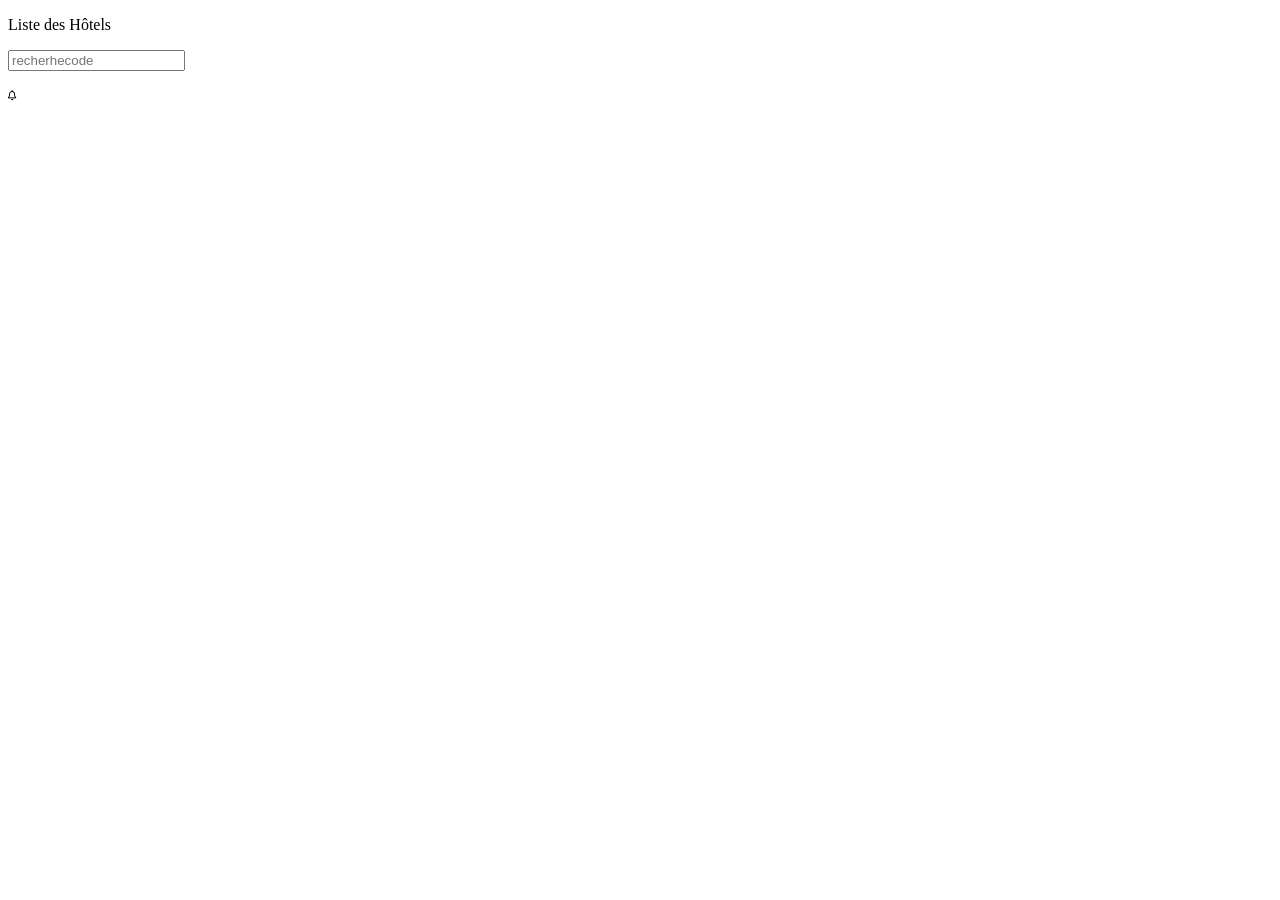
==== index.html @ b4be7747 "Ajout des fichier du projet" ====
<!DOCTYPE html>
<html lang="en">
<head>
    <meta charset="UTF-8">
    <meta name="viewport" content="width=device-width, initial-scale=1.0">
    <title>Red Product</title>
    <link rel="stylesheet" href="https://cdnjs.cloudflare.com/ajax/libs/font-awesome/6.5.1/css/all.min.css">
</head>
<body>

    <!-- EN-TETE -->
     <header>
        <div>
            <p>Liste des Hôtels</p>
            <p> <input type="text" placeholder="recherhecode"></p>
            <p><i class="fa-regular fa-bell fa-2xs" style="color: rgb(0, 0, 0);"></i></p>
            <p></p>
            <p></p>
        </div>
     </header>
    <script src="script.js"></script>
</body>
</html>
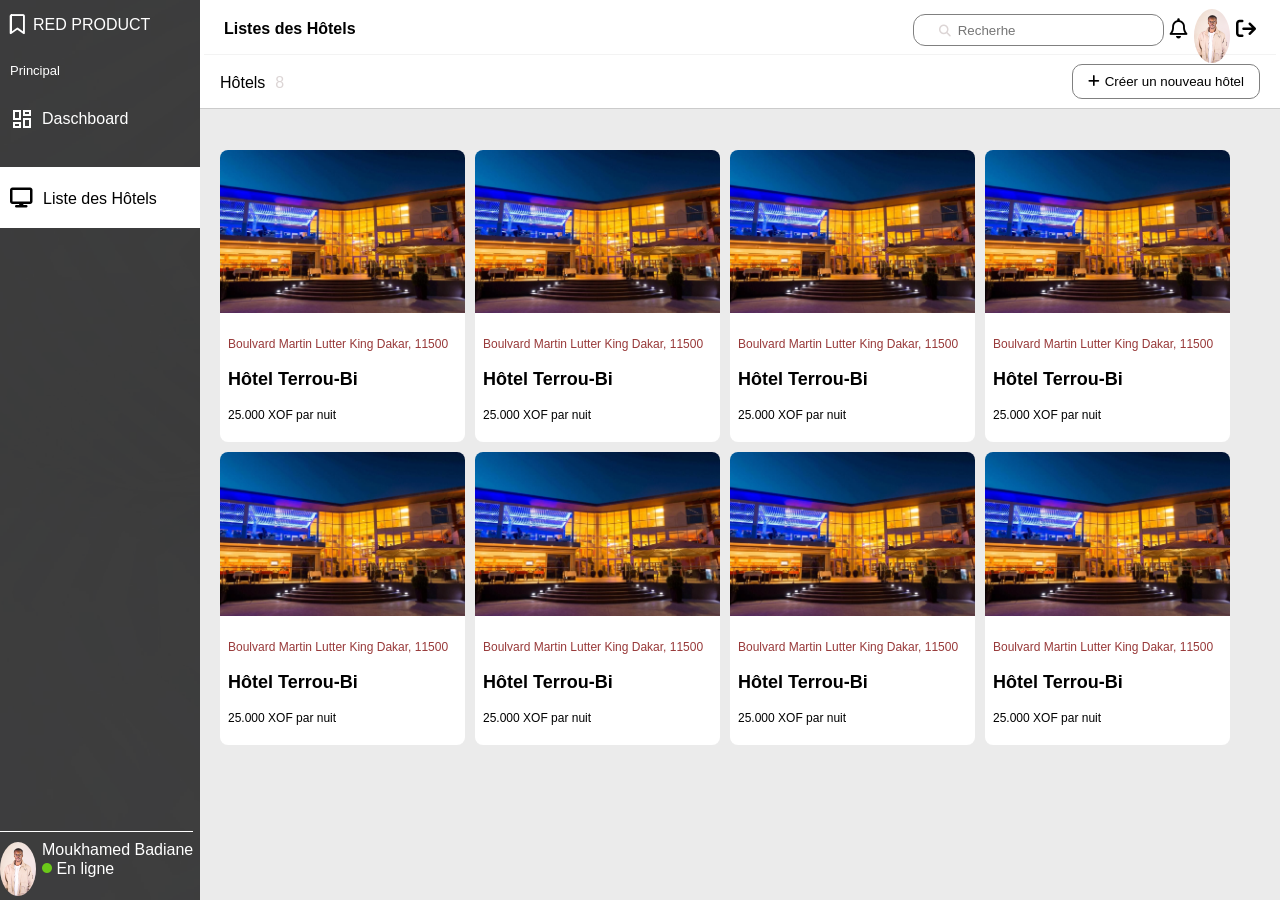
==== commit 7741285c: "Modification" ====
--- a/index.html
+++ b/index.html
@@ -1,23 +1,185 @@
 <!DOCTYPE html>
 <html lang="en">
+
 <head>
     <meta charset="UTF-8">
     <meta name="viewport" content="width=device-width, initial-scale=1.0">
     <title>Red Product</title>
     <link rel="stylesheet" href="https://cdnjs.cloudflare.com/ajax/libs/font-awesome/6.5.1/css/all.min.css">
+    <link rel="stylesheet"
+        href="https://fonts.googleapis.com/css2?family=Material+Symbols+Outlined:opsz,wght,FILL,GRAD@20..48,100..700,0..1,-50..200&icon_names=dashboard" />
+    <link rel="stylesheet" href="style.css">
 </head>
+
 <body>
 
-    <!-- EN-TETE -->
-     <header>
-        <div>
-            <p>Liste des Hôtels</p>
-            <p> <input type="text" placeholder="recherhecode"></p>
-            <p><i class="fa-regular fa-bell fa-2xs" style="color: rgb(0, 0, 0);"></i></p>
-            <p></p>
-            <p></p>
+    <div class="side-main">
+        <aside class="bg" id="sidebar">
+            <div class="bg-color">
+
+                <div class="side">
+                    <p><i class="fa-regular fa-bookmark fa-lg" style="color: rgb(255, 255, 255);"></i></p>
+                    <p class="p-side">RED PRODUCT</p>
+                </div>
+
+                <nav>
+                    <p class="p-side1">Principal</p>
+                    <div>
+                        <div class="icon1">
+                            <p><span id="span" class="material-symbols-outlined">dashboard</span></p>
+                            <p class="nav1" id="nav1" id="colorblack2"> <a class="a4"
+                                    href="daschboard.html">Daschboard</a></p>
+                        </div>
+                        <div class="icon2" id="colorblack2">
+                            <p class="nav2"><a class="a2" href="index.html"> <i id="icon2"
+                                        class="fa-solid fa-display fa-lg" style="color: rgb(1, 1, 1);"></i>Liste
+                                    des Hôtels</a></p>
+                        </div>
+                    </div>
+                </nav>
+
+                <div class="bas">
+                    <div id="image" class="img1"><img class="image1"
+                            src="images/d0ad5715ff957c6bfb22eb955f71f63b6a0704d4.png" alt=""></div>
+
+                    <div class="lineheight">
+                        <p>Moukhamed Badiane</p>
+                        <p><i class="fa-solid fa-circle fa-2xs" style="color: rgb(107, 201, 25);"></i> En ligne</p>
+                    </div>
+                </div>
+            </div>
+        </aside>
+
+
+        <div class="main">
+            <div id="main">
+                <header>
+
+                    <div class="entête">
+                            <div class="entête-gauche" id="sidebar-toggle">
+                                <button class="toggle-button" type="button">
+                                    <i class="fa-solid fa-bars-staggered fa-2xl" style="color: rgb(0, 0, 0);"></i>
+                                </button>
+
+                                <p><b>Listes des Hôtels</b></p>
+                            </div>
+                        <div class="entête1">
+                            <div class="iconinput">
+                                <i class="fa-solid fa-magnifying-glass fa-xs" style="color: rgb(220, 213, 213);"></i>
+                                <input class="input" type="text" placeholder=" Recherhe">
+                            </div>
+                            <p><i class="fa-regular fa-bell fa-lg" style="color: rgb(0, 0, 0);"></i></p>
+                            <div class="img1"><img class="image1"
+                                    src="images/d0ad5715ff957c6bfb22eb955f71f63b6a0704d4.png" alt="">
+                            </div>
+                            <p><i class="fa-solid fa-arrow-right-from-bracket fa-lg" style="color: rgb(0, 0, 0);"></i>
+                            </p>
+                        </div>
+                    </div>
+
+                    <div class="entête2">
+                        <div class="sous-entête1">
+                            <p>Hôtels</p>
+                            <p class="p-entête">8</p>
+                        </div>
+
+                        <div>
+                            <button class="sous-entête2"><i id="icon" class="fa-solid fa-plus fa-md"
+                                    style="color: rgb(0, 0, 0);"></i>Créer un nouveau hôtel</button>
+                        </div>
+                    </div>
+                </header>
+                <!-- EN-TETE -->
+                <main class="contenu">
+                    <div class="container">
+                        <div class="container2">
+                            <div class="items">
+                                <div class="image2"><img class="images2"
+                                        src="images/2ace93ddd9dc9cfc7b2bd9d9a279634ee238b1c0.jpg" alt=""></div>
+                                <div class="basimage">
+                                    <p id="basimage2">Boulvard Martin Lutter King Dakar, 11500</p>
+                                    <p id="basimage1"><b>Hôtel Terrou-Bi</b></p>
+                                    <p id="basimage">25.000 XOF par nuit</p>
+                                </div>
+                            </div>
+
+                            <div class="items">
+                                <div class="image2"><img class="images2"
+                                        src="images/2ace93ddd9dc9cfc7b2bd9d9a279634ee238b1c0.jpg" alt=""></div>
+                                <div class="basimage">
+                                    <p id="basimage2">Boulvard Martin Lutter King Dakar, 11500</p>
+                                    <p id="basimage1"><b>Hôtel Terrou-Bi</b></p>
+                                    <p id="basimage">25.000 XOF par nuit</p>
+                                </div>
+                            </div>
+
+                            <div class="items">
+                                <div class="image2"><img class="images2"
+                                        src="images/2ace93ddd9dc9cfc7b2bd9d9a279634ee238b1c0.jpg" alt=""></div>
+                                <div class="basimage">
+                                    <p id="basimage2">Boulvard Martin Lutter King Dakar, 11500</p>
+                                    <p id="basimage1"><b>Hôtel Terrou-Bi</b></p>
+                                    <p id="basimage">25.000 XOF par nuit</p>
+                                </div>
+                            </div>
+
+                            <div class="items">
+                                <div class="image2"><img class="images2"
+                                        src="images/2ace93ddd9dc9cfc7b2bd9d9a279634ee238b1c0.jpg" alt=""></div>
+                                <div class="basimage">
+                                    <p id="basimage2">Boulvard Martin Lutter King Dakar, 11500</p>
+                                    <p id="basimage1"><b>Hôtel Terrou-Bi</b></p>
+                                    <p id="basimage">25.000 XOF par nuit</p>
+                                </div>
+                            </div>
+
+                            <div class="items">
+                                <div class="image2"><img class="images2"
+                                        src="images/2ace93ddd9dc9cfc7b2bd9d9a279634ee238b1c0.jpg" alt=""></div>
+                                <div class="basimage">
+                                    <p id="basimage2">Boulvard Martin Lutter King Dakar, 11500</p>
+                                    <p id="basimage1"><b>Hôtel Terrou-Bi</b></p>
+                                    <p id="basimage">25.000 XOF par nuit</p>
+                                </div>
+                            </div>
+
+                            <div class="items">
+                                <div class="image2"><img class="images2"
+                                        src="images/2ace93ddd9dc9cfc7b2bd9d9a279634ee238b1c0.jpg" alt=""></div>
+                                <div class="basimage">
+                                    <p id="basimage2">Boulvard Martin Lutter King Dakar, 11500</p>
+                                    <p id="basimage1"><b>Hôtel Terrou-Bi</b></p>
+                                    <p id="basimage">25.000 XOF par nuit</p>
+                                </div>
+                            </div>
+
+                            <div class="items">
+                                <div class="image2"><img class="images2"
+                                        src="images/2ace93ddd9dc9cfc7b2bd9d9a279634ee238b1c0.jpg" alt=""></div>
+                                <div class="basimage">
+                                    <p id="basimage2">Boulvard Martin Lutter King Dakar, 11500</p>
+                                    <p id="basimage1"><b>Hôtel Terrou-Bi</b></p>
+                                    <p id="basimage">25.000 XOF par nuit</p>
+                                </div>
+                            </div>
+
+                            <div class="items">
+                                <div class="image2"><img class="images2"
+                                        src="images/2ace93ddd9dc9cfc7b2bd9d9a279634ee238b1c0.jpg" alt=""></div>
+                                <div class="basimage">
+                                    <p id="basimage2">Boulvard Martin Lutter King Dakar, 11500</p>
+                                    <p id="basimage1"><b>Hôtel Terrou-Bi</b></p>
+                                    <p id="basimage">25.000 XOF par nuit</p>
+                                </div>
+                            </div>
+                        </div>
+                    </div>
+                </main>
+            </div>
         </div>
-     </header>
-    <script src="script.js"></script>
+
+         <div class="overlay"></div>
+        <script src="script.js"></script>
 </body>
+
 </html>
--- a/style.css
+++ b/style.css
@@ -0,0 +1,629 @@
+html {
+    box-sizing: border-box;
+    overflow-x: hidden;
+}
+
+body {
+    margin: 0;
+    padding: 0;
+    font-family: sans-serif;
+}
+
+/* DEBUT EN-TETE */
+.iconinput .fa-solid {
+    position: absolute;
+    margin: 26px;
+}
+
+.input {
+    padding: 5px 40px;
+    margin-top: 10px;
+    height: 20px;
+    border-radius: 12px;
+    border: 1px solid grey;
+    outline: none;
+}
+
+.img1 .image1 {
+    width: 36px;
+    height: 6vh;
+    border-radius: 50%;
+    margin-top: 5px;
+}
+
+.entête {
+    display: flex;
+    justify-content: space-between;
+    padding-left: 20px;
+    padding-right: 20px;
+    margin: 4px;
+    height: 50px;
+    box-shadow: 0 0.1px gray;
+}
+
+
+.entête1 {
+    display: flex;
+    gap: 6px;
+
+}
+
+.entête2 {
+    display: flex;
+    flex-direction: row;
+    justify-content: space-between;
+    padding-left: 20px;
+    padding-right: 20px;
+    box-shadow: 0 0.3px gray;
+}
+
+.sous-entête1 {
+    display: flex;
+    gap: 10px;
+}
+
+.p-entête {
+    color: rgb(220, 213, 213);
+}
+
+.sous-entête2 {
+    padding-left: 15px;
+    padding-right: 15px;
+    height: 35px;
+    border: 1px solid gray;
+    margin-top: 6px;
+    border-radius: 10px;
+    background-color: white;
+}
+
+#icon {
+    padding-right: 5px;
+}
+
+.sous-entête3 {
+    display: flex;
+    flex-direction: column;
+    line-height: 0.5px;
+}
+
+header {
+    position: fixed;
+    top: 0;
+    right: 0;
+    width: calc(100% - 200px);
+    background-color: white;
+    z-index: 100;
+    transition: width 0.3s ease;
+}
+
+/* FIN EN-TETE */
+
+/* SIDE-BAR */
+
+.side-main {
+    display: flex;
+}
+
+#sidebar {
+    width: 200px;
+    min-width: 200px;
+    flex-shrink: 0;
+    position: fixed;
+    top: 0;
+    left: 0;
+    height: 100vh;
+    z-index: 200;
+    transition: width 0.3s ease;
+    overflow: hidden;
+}
+
+.side {
+    display: flex;
+    width: 160px;
+    min-width: 160px;
+    gap: 8px;
+    padding-left: 10px;
+    padding-right: 30px;
+
+}
+
+.bg-color {
+    background-color: rgba(0, 0, 0, 0.75);
+    min-height: 100vh;
+
+}
+
+.bg {
+    background-image: url(images/94c992138e12276ca66f489ef860cd3e376efe77.jpg);
+    background-size: cover;
+    background-repeat: no-repeat;
+    min-height: 100vh;
+    position: fixed;
+}
+
+.p-side {
+    color: white;
+}
+
+.p-side1 {
+    padding-left: 10px;
+    color: white;
+    font-size: small;
+}
+
+.nav1,
+.a1 {
+    text-decoration: none;
+    list-style-type: none;
+    color: rgb(0, 0, 0);
+    padding-left: 5px;
+}
+
+.nav1,
+.a4 {
+    text-decoration: none;
+    list-style-type: none;
+    color: rgb(255, 255, 255);
+    padding-left: 5px;
+}
+
+#colorblack1 {
+    background-color: white;
+    color: rgb(0, 0, 0);
+}
+
+#colorblack2 {
+    color: rgb(0, 0, 0);
+}
+
+.nav2,
+.a2 {
+    text-decoration: none;
+    list-style-type: none;
+    color: rgb(0, 0, 0);
+    padding-left: 5px;
+}
+
+.nav2,
+.a3 {
+    text-decoration: none;
+    list-style-type: none;
+    color: rgb(255, 255, 255);
+    padding-left: 5px;
+}
+
+#icon1 {
+    background-color: white;
+}
+
+.icon1 {
+    display: flex;
+    padding-left: 10px;
+}
+
+.icon2 {
+    background-color: white;
+}
+
+#nav1 {
+    padding: 3px;
+}
+
+#span {
+    color: white;
+}
+
+#icon2 {
+    margin-right: 10px;
+    padding-top: 30px;
+    padding-bottom: 30px;
+}
+
+span {
+    color: rgb(0, 0, 0);
+}
+
+
+.bas {
+    display: flex;
+    color: white;
+    flex-direction: row;
+    position: absolute;
+    bottom: 0%;
+    border-top: 0.1px solid white;
+    gap: 6px
+}
+
+#image {
+    margin-top: 5px;
+}
+
+.lineheight {
+    line-height: 3px;
+}
+
+.toggle-button {
+    background-color: transparent;
+    cursor: pointer;
+    border: 0;
+    padding: 1rem 1.5rem;
+}
+
+.entête-gauche {
+    display: flex;
+    align-items: center;
+    gap: 10px;
+}
+
+.toggle-button {
+    display: none;
+    background-color: transparent;
+    cursor: pointer;
+    border: 0;
+    padding: 8px;
+}
+
+#sidebar {
+    width: 200px;
+    position: fixed;
+    left: 0;
+    top: 0;
+    height: 100vh;
+    transition: transform 0.3s ease;
+}
+
+/* SIDE-BAR */
+
+/* MAIN */
+
+.main {
+    flex: 1;
+    margin-left: 200px;
+    transition: margin-left 0.3s ease;
+}
+
+#main {
+    padding-left: 0;
+}
+
+.container {
+    display: flex;
+    flex-direction: row;
+    flex-wrap: wrap;
+    gap: 15px;
+    padding: 20px;
+    padding-top: 150px;
+    z-index: 1;
+}
+
+.item {
+    border-radius: 7px;
+    width: 319px;
+    padding-left: 10px;
+    background-color: white;
+}
+
+#p6 {
+    background-color: rgb(201, 112, 221);
+    width: fit-content;
+    padding: 13px 13px;
+    border-radius: 50%;
+}
+
+#p7 {
+    background-color: rgb(46, 252, 186);
+    width: fit-content;
+    padding: 13px 16px;
+    border-radius: 50%;
+}
+
+#p8 {
+    background-color: rgba(255, 178, 13, 0.995);
+    width: fit-content;
+    padding: 13px 12px;
+    border-radius: 50%;
+}
+
+#p9 {
+    background-color: rgba(243, 37, 5, 0.977);
+    width: fit-content;
+    padding: 13px 13px;
+    border-radius: 50%;
+}
+
+#p10 {
+    background-color: rgb(223, 38, 223);
+    width: fit-content;
+    padding: 13px 16px;
+    border-radius: 50%;
+}
+
+#p11 {
+    background-color: rgb(20, 60, 216);
+    width: fit-content;
+    padding: 13px 12px;
+    border-radius: 50%;
+}
+
+#item {
+    display: flex;
+    gap: 10px;
+    align-items: center;
+}
+
+.pad {
+    padding-top: 5px;
+}
+
+.contenu {
+    background-color: rgba(177, 177, 177, 0.253);
+    width: 100%;
+    min-height: 100vh;
+}
+
+.item p {
+    line-height: 5px;
+}
+
+.image2 .images2 {
+    width: 245px;
+    height: auto;
+    border-top-left-radius: 8px;
+    border-top-right-radius: 8px;
+
+}
+
+.items {
+    background-color: white;
+    width: fit-content;
+    border-radius: 8px;
+}
+
+.basimage {
+    padding: 8px;
+}
+
+#basimage {
+    font-size: 12px;
+}
+
+#basimage2 {
+    font-size: 12px;
+    color: rgb(152, 57, 57);
+}
+
+#basimage1 {
+    font-size: large;
+}
+
+.container2 {
+    display: flex;
+    flex-direction: row;
+    flex-wrap: wrap;
+    gap: 10px;
+}
+
+/* MAIN */
+
+/* PAGE-CONNECTION */
+.formulaire {
+    background-image: url(images/94c992138e12276ca66f489ef860cd3e376efe77.jpg);
+    background-attachment: fixed;
+    background-repeat: no-repeat;
+    background-size: cover;
+    background-position: center;
+    min-height: 100vh;
+}
+
+.bgoppacité2 {
+    background-color: rgba(0, 0, 0, 0.75);
+    background-attachment: fixed;
+    min-height: 100vh;
+    display: flex;
+    justify-content: center;
+    align-items: center;
+}
+
+.bg1 {
+    background-color: white;
+    width: max-content;
+    padding: 25px;
+    padding-top: 15px;
+    margin: auto;
+}
+
+.centrer {
+    color: white;
+    font-weight: bold;
+}
+
+.icon3 {
+    display: flex;
+    justify-content: center;
+    gap: 15px;
+}
+
+.inputform1 {
+    width: 100%;
+    margin-bottom: 10px;
+    padding-top: 10px;
+    padding-bottom: 15px;
+    border: none;
+    outline: none;
+    border-bottom: 1.5px solid rgba(200, 198, 198, 0.5);
+}
+
+.p1 {
+    font-size: 0.9rem;
+}
+
+.p2 {
+    display: flex;
+    flex-direction: row;
+    gap: 10px;
+    padding-bottom: 12px;
+}
+
+.p3 {
+    width: 17px;
+    cursor: pointer;
+}
+
+.button {
+    width: 100%;
+    color: white;
+    outline: none;
+    border: none;
+    padding: 10px;
+    border-radius: 6px;
+    cursor: pointer;
+    background-color: rgb(77, 77, 77);
+    margin-top: 15px;
+}
+
+.button:hover {
+    background-color: rgb(107, 105, 105);
+}
+
+.p4 {
+    text-align: center;
+    font-size: 0.9rem;
+    color: white;
+}
+
+strong {
+    color: rgb(253, 211, 97);
+}
+
+.p5 {
+    line-height: 23px;
+}
+
+/* PAGE-CONNECTION */
+
+
+
+.overlay {
+    display: none;
+    position: fixed;
+    top: 0;
+    left: 0;
+    width: 100%;
+    height: 100%;
+    background-color: rgba(0, 0, 0, 0.5);
+    z-index: 150;
+}
+
+.overlay.active {
+    display: block;
+}
+
+@media screen and (max-width: 638px) {
+    #sidebar {
+        transform: translateX(-100%);
+    }
+
+    #sidebar.expand {
+        transform: translateX(0);
+    }
+
+    .toggle-button {
+        display: block;
+    }
+
+    header {
+        width: 100%;
+    }
+
+    .main {
+        margin-left: 0;
+    }
+
+    .image2 .images2 {
+        width: 90%;
+    }
+
+    .item {
+        width: 87%;
+    }
+    .container {
+        flex-direction: column;
+        width: 100%;
+        padding-top: 180px;
+        justify-content: center;
+    }
+
+    .container2 {
+        padding-top: 30px;
+        justify-content: center;
+
+    }
+
+    .entête {
+        flex-direction: column;
+    }
+
+    .entête2 {
+        flex-direction: column;
+        margin-top: 40px;
+    }
+
+    .contenu {
+        overflow: hidden;
+        min-height: 100vh;
+    }
+
+    .side-main {
+        overflow-y: hidden;
+    }
+
+
+}
+
+/* @media screen and (min-width: 768px) {
+    .image2 .images2 {
+        width: 390px;
+    }
+} */
+
+@media screen and (min-width: 640px) and (max-width: 1024px) {
+    .image2 .images2 {
+        width: 350px;
+    }
+
+    #sidebar {
+        transform: translateX(-100%);
+    }
+
+    .container {
+        justify-content: center; 
+    }
+
+    .item {
+        width: 360px;
+    }
+
+    #sidebar.expand {
+        transform: translateX(0);
+    }
+
+    .toggle-button {
+        display: block;
+    }
+
+    header {
+        width: 100%;
+    }
+
+    .main {
+        margin-left: 0;
+    }
+
+    .container2 {
+        flex-wrap: wrap;
+        padding-top: 30px;
+        justify-content: center;
+
+    }
+
+}
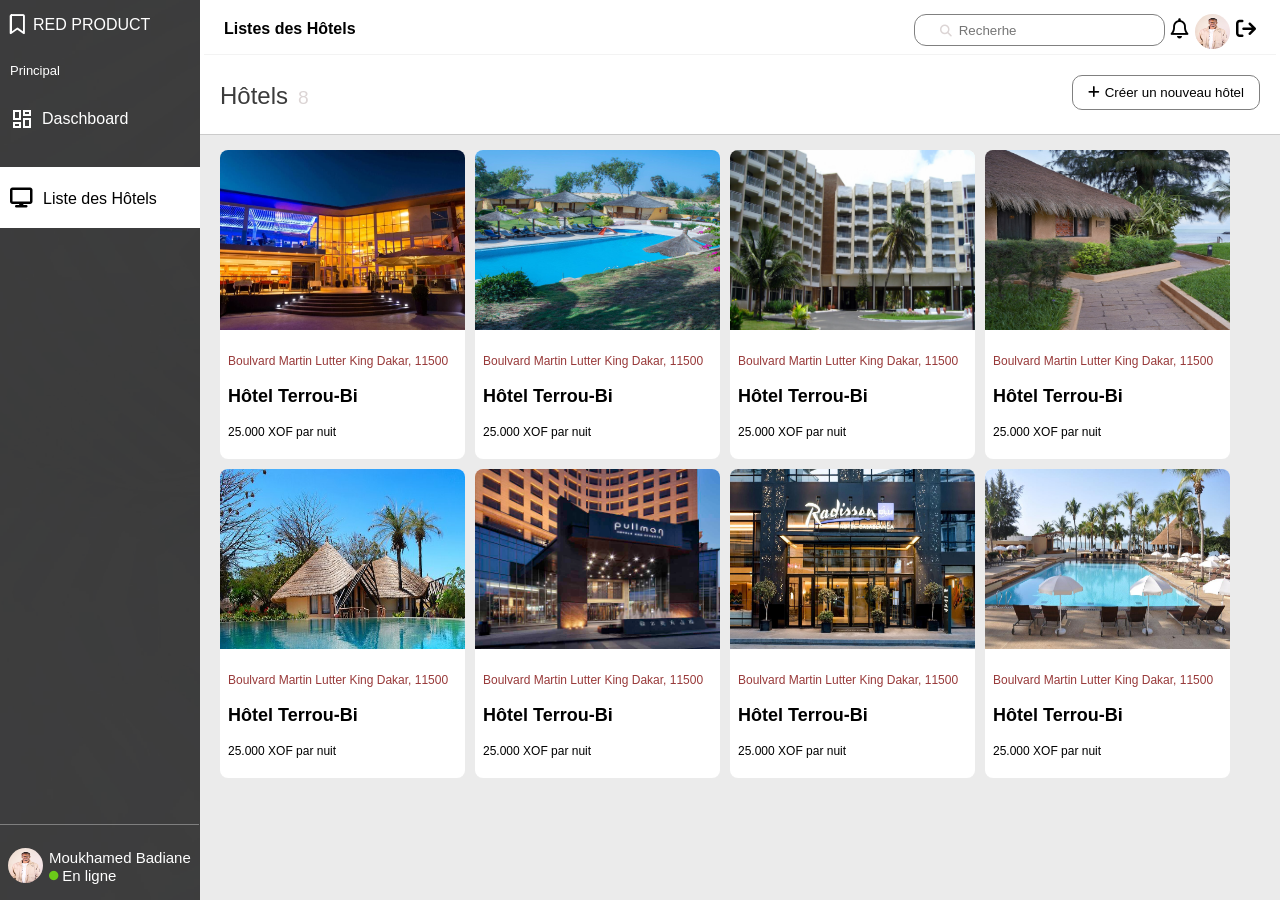
==== commit 11dbc96c: "Réglage avec la responsivité" ====
--- a/index.html
+++ b/index.html
@@ -38,6 +38,7 @@
                     </div>
                 </nav>
 
+                
                 <div class="bas">
                     <div id="image" class="img1"><img class="image1"
                             src="images/d0ad5715ff957c6bfb22eb955f71f63b6a0704d4.png" alt=""></div>
@@ -56,13 +57,13 @@
                 <header>
 
                     <div class="entête">
-                            <div class="entête-gauche" id="sidebar-toggle">
-                                <button class="toggle-button" type="button">
-                                    <i class="fa-solid fa-bars-staggered fa-2xl" style="color: rgb(0, 0, 0);"></i>
-                                </button>
-
-                                <p><b>Listes des Hôtels</b></p>
-                            </div>
+                        <div class="entête-gauche" id="sidebar-toggle">
+                            <button class="toggle-button" type="button">
+                                <i class="fa-solid fa-bars-staggered fa-2xl" style="color: rgb(0, 0, 0);"></i>
+                            </button>
+
+                            <p><b>Listes des Hôtels</b></p>
+                        </div>
                         <div class="entête1">
                             <div class="iconinput">
                                 <i class="fa-solid fa-magnifying-glass fa-xs" style="color: rgb(220, 213, 213);"></i>
@@ -72,18 +73,18 @@
                             <div class="img1"><img class="image1"
                                     src="images/d0ad5715ff957c6bfb22eb955f71f63b6a0704d4.png" alt="">
                             </div>
-                            <p><i class="fa-solid fa-arrow-right-from-bracket fa-lg" style="color: rgb(0, 0, 0);"></i>
+                            <p><a href="connexion.html"><i class="fa-solid fa-arrow-right-from-bracket fa-lg" style="color: rgb(0, 0, 0);"></i></a>
                             </p>
                         </div>
                     </div>
 
                     <div class="entête2">
                         <div class="sous-entête1">
-                            <p>Hôtels</p>
+                            <p class="size1">Hôtels</p>
                             <p class="p-entête">8</p>
                         </div>
 
-                        <div>
+                        <div class="btnajouter">
                             <button class="sous-entête2"><i id="icon" class="fa-solid fa-plus fa-md"
                                     style="color: rgb(0, 0, 0);"></i>Créer un nouveau hôtel</button>
                         </div>
@@ -105,81 +106,151 @@
 
                             <div class="items">
                                 <div class="image2"><img class="images2"
-                                        src="images/2ace93ddd9dc9cfc7b2bd9d9a279634ee238b1c0.jpg" alt=""></div>
-                                <div class="basimage">
-                                    <p id="basimage2">Boulvard Martin Lutter King Dakar, 11500</p>
-                                    <p id="basimage1"><b>Hôtel Terrou-Bi</b></p>
-                                    <p id="basimage">25.000 XOF par nuit</p>
-                                </div>
-                            </div>
-
-                            <div class="items">
-                                <div class="image2"><img class="images2"
-                                        src="images/2ace93ddd9dc9cfc7b2bd9d9a279634ee238b1c0.jpg" alt=""></div>
-                                <div class="basimage">
-                                    <p id="basimage2">Boulvard Martin Lutter King Dakar, 11500</p>
-                                    <p id="basimage1"><b>Hôtel Terrou-Bi</b></p>
-                                    <p id="basimage">25.000 XOF par nuit</p>
-                                </div>
-                            </div>
-
-                            <div class="items">
-                                <div class="image2"><img class="images2"
-                                        src="images/2ace93ddd9dc9cfc7b2bd9d9a279634ee238b1c0.jpg" alt=""></div>
-                                <div class="basimage">
-                                    <p id="basimage2">Boulvard Martin Lutter King Dakar, 11500</p>
-                                    <p id="basimage1"><b>Hôtel Terrou-Bi</b></p>
-                                    <p id="basimage">25.000 XOF par nuit</p>
-                                </div>
-                            </div>
-
-                            <div class="items">
-                                <div class="image2"><img class="images2"
-                                        src="images/2ace93ddd9dc9cfc7b2bd9d9a279634ee238b1c0.jpg" alt=""></div>
-                                <div class="basimage">
-                                    <p id="basimage2">Boulvard Martin Lutter King Dakar, 11500</p>
-                                    <p id="basimage1"><b>Hôtel Terrou-Bi</b></p>
-                                    <p id="basimage">25.000 XOF par nuit</p>
-                                </div>
-                            </div>
-
-                            <div class="items">
-                                <div class="image2"><img class="images2"
-                                        src="images/2ace93ddd9dc9cfc7b2bd9d9a279634ee238b1c0.jpg" alt=""></div>
-                                <div class="basimage">
-                                    <p id="basimage2">Boulvard Martin Lutter King Dakar, 11500</p>
-                                    <p id="basimage1"><b>Hôtel Terrou-Bi</b></p>
-                                    <p id="basimage">25.000 XOF par nuit</p>
-                                </div>
-                            </div>
-
-                            <div class="items">
-                                <div class="image2"><img class="images2"
-                                        src="images/2ace93ddd9dc9cfc7b2bd9d9a279634ee238b1c0.jpg" alt=""></div>
-                                <div class="basimage">
-                                    <p id="basimage2">Boulvard Martin Lutter King Dakar, 11500</p>
-                                    <p id="basimage1"><b>Hôtel Terrou-Bi</b></p>
-                                    <p id="basimage">25.000 XOF par nuit</p>
-                                </div>
-                            </div>
-
-                            <div class="items">
-                                <div class="image2"><img class="images2"
-                                        src="images/2ace93ddd9dc9cfc7b2bd9d9a279634ee238b1c0.jpg" alt=""></div>
-                                <div class="basimage">
-                                    <p id="basimage2">Boulvard Martin Lutter King Dakar, 11500</p>
-                                    <p id="basimage1"><b>Hôtel Terrou-Bi</b></p>
-                                    <p id="basimage">25.000 XOF par nuit</p>
-                                </div>
-                            </div>
-                        </div>
-                    </div>
+                                        src="images/7aa3fa98a5c573e7a6a70708802dac0779ef4cc6.jpg" alt=""></div>
+                                <div class="basimage">
+                                    <p id="basimage2">Boulvard Martin Lutter King Dakar, 11500</p>
+                                    <p id="basimage1"><b>Hôtel Terrou-Bi</b></p>
+                                    <p id="basimage">25.000 XOF par nuit</p>
+                                </div>
+                            </div>
+
+                            <div class="items">
+                                <div class="image2"><img class="images2"
+                                        src="images/7b8b867ff42dd9b09b585c713f1faaf1e9d5efa9.png" alt=""></div>
+                                <div class="basimage">
+                                    <p id="basimage2">Boulvard Martin Lutter King Dakar, 11500</p>
+                                    <p id="basimage1"><b>Hôtel Terrou-Bi</b></p>
+                                    <p id="basimage">25.000 XOF par nuit</p>
+                                </div>
+                            </div>
+
+                            <div class="items">
+                                <div class="image2"><img class="images2"
+                                        src="images/e2f0475cb31fc8aaa791f94943e72ebe5afef4fc.jpg" alt=""></div>
+                                <div class="basimage">
+                                    <p id="basimage2">Boulvard Martin Lutter King Dakar, 11500</p>
+                                    <p id="basimage1"><b>Hôtel Terrou-Bi</b></p>
+                                    <p id="basimage">25.000 XOF par nuit</p>
+                                </div>
+                            </div>
+
+                            <div class="items">
+                                <div class="image2"><img class="images2"
+                                        src="images/c2da843a742c66e1b32bac5a3423f97769ec294e (1).jpg" alt=""></div>
+                                <div class="basimage">
+                                    <p id="basimage2">Boulvard Martin Lutter King Dakar, 11500</p>
+                                    <p id="basimage1"><b>Hôtel Terrou-Bi</b></p>
+                                    <p id="basimage">25.000 XOF par nuit</p>
+                                </div>
+                            </div>
+
+                            <div class="items">
+                                <div class="image2"><img class="images2"
+                                        src="images/c7ada3dc7f94b97e81de5166530f7716e3ac4fda.jpg" alt=""></div>
+                                <div class="basimage">
+                                    <p id="basimage2">Boulvard Martin Lutter King Dakar, 11500</p>
+                                    <p id="basimage1"><b>Hôtel Terrou-Bi</b></p>
+                                    <p id="basimage">25.000 XOF par nuit</p>
+                                </div>
+                            </div>
+
+                            <div class="items">
+                                <div class="image2"><img class="images2"
+                                        src="images/f9c71de4bc8679a33e4414f8a5da273c04b95cbb.jpg" alt=""></div>
+                                <div class="basimage">
+                                    <p id="basimage2">Boulvard Martin Lutter King Dakar, 11500</p>
+                                    <p id="basimage1"><b>Hôtel Terrou-Bi</b></p>
+                                    <p id="basimage">25.000 XOF par nuit</p>
+                                </div>
+                            </div>
+
+                            <div class="items">
+                                <div class="image2"><img class="images2"
+                                        src="images/e480cb32120fa58c6a70bd87d0dc0eabfcb5fd43.jpg" alt=""></div>
+                                <div class="basimage">
+                                    <p id="basimage2">Boulvard Martin Lutter King Dakar, 11500</p>
+                                    <p id="basimage1"><b>Hôtel Terrou-Bi</b></p>
+                                    <p id="basimage">25.000 XOF par nuit</p>
+                                </div>
+                            </div>
+                        </div>
+                    </div>
+
+
+
                 </main>
             </div>
         </div>
 
-         <div class="overlay"></div>
-        <script src="script.js"></script>
+        <!-- Modal -->
+
+        <div class="transparant">
+            <div class="modal">
+                <div>
+                    <p class="haut"><i id="fermermodal" class="fa-solid fa-arrow-left" style="color: rgb(0, 0, 0);"></i>Créer un nouveau
+                        hôtel</p>
+                </div>
+
+                <form id="border" action="">
+                    <div class="display">
+                        <div>
+                            <div class="div1">
+                                <div class="div1"><label for="name">Nom de l'hôtel</label></div>
+                                <input type="text" id="name" placeholder="CAP Mariane">
+                            </div>
+
+                            <div class="div1">
+                                <div class="div1"><label for="Email">E-mail</label></div>
+                                <input type="text" id="Email" placeholder="information@gmail.com">
+                            </div> 
+
+                            <div class="div1">
+                                <div class="div1"><label for="prix">Prix par nuit</label></div>
+                                <input type="number" id="prix" placeholder="25.000 XOF">
+                            </div>
+                        </div>
+
+                        <div>
+                            <div class="div1">
+                                <div class="div1"><label for="adresse">Adresse</label></div>
+                                <input type="text" id="name" placeholder="Les îles du saloum, Mar Lodj">
+                            </div>
+
+                            <div class="div1">
+                                <div class="div1"><label for="muméro">Numéro de téléphone</label></div>
+                                <input type="text" id="muméro" placeholder="+221 77 777 77 77">
+                            </div>
+
+                            <div class="div1">
+                                <div class="div1"><label class="lab" for="devise">Devise</label></div>
+                                <select class="select">
+                                    <option>F XOF</option>
+                                    <option>Euro</option>
+                                    <option>Dollar</option>
+                                </select>
+                            </div>
+                        </div>
+                    </div>
+
+                    <p>Ajouter une photo</p>
+                    <label class="label">
+                        <input type="file" id="image" hidden>
+                        <div class="imgholder">
+                            <i class="fa-solid fa-image fa-lg" style="color: rgb(167, 165, 165);"></i>
+                            <p>Ajouter une photo</p>
+                        </div>
+                    </label>
+
+                    
+                </form>
+                <button class="btnform">Enregistrer</button>
+            </div>
+
+        </div>
+    </div>
+
+    <div class="overlay"></div>
+    <script src="script.js"></script>
 </body>
 
 </html>
--- a/style.css
+++ b/style.css
@@ -25,10 +25,10 @@
 }
 
 .img1 .image1 {
-    width: 36px;
-    height: 6vh;
+    width: 35px;
+    height: 35px;
     border-radius: 50%;
-    margin-top: 5px;
+    margin-top: 10px;
 }
 
 .entête {
@@ -63,6 +63,8 @@
 }
 
 .p-entête {
+    padding-top: 10px;
+    font-size: 1.2rem;
     color: rgb(220, 213, 213);
 }
 
@@ -71,9 +73,10 @@
     padding-right: 15px;
     height: 35px;
     border: 1px solid gray;
-    margin-top: 6px;
+    margin-top: 17px;
     border-radius: 10px;
     background-color: white;
+    cursor: pointer;
 }
 
 #icon {
@@ -84,6 +87,17 @@
     display: flex;
     flex-direction: column;
     line-height: 0.5px;
+}
+
+.size1 {
+    font-weight: 0.5px;
+    font-size: 1.5rem;
+    color: rgba(0, 0, 0, 0.769);
+}
+
+.size2 {
+    color: rgb(137, 137, 137);
+    font-size: 1rem;
 }
 
 header {
@@ -226,11 +240,13 @@
 
 .bas {
     display: flex;
+    font-size: 15px;
     color: white;
     flex-direction: row;
+    padding: 8px;
     position: absolute;
     bottom: 0%;
-    border-top: 0.1px solid white;
+    border-top: 0.1px solid rgba(173, 172, 172, 0.594);
     gap: 6px
 }
 
@@ -239,6 +255,7 @@
 }
 
 .lineheight {
+    padding-top: 8px;
     line-height: 3px;
 }
 
@@ -352,7 +369,19 @@
 }
 
 .pad {
-    padding-top: 5px;
+    padding-top: 10px;
+    padding-bottom: 10px;
+}
+
+.pad p b {
+    font-weight: 100;
+    font-size: 1.6rem;
+    color: rgba(0, 0, 0, 0.737);
+}
+
+.pad p {
+    color: rgb(137, 137, 137);
+    font-size: 0.9rem;
 }
 
 .contenu {
@@ -367,7 +396,7 @@
 
 .image2 .images2 {
     width: 245px;
-    height: auto;
+    height: 180px;
     border-top-left-radius: 8px;
     border-top-right-radius: 8px;
 
@@ -401,6 +430,7 @@
     flex-direction: row;
     flex-wrap: wrap;
     gap: 10px;
+
 }
 
 /* MAIN */
@@ -481,6 +511,11 @@
     margin-top: 15px;
 }
 
+.button a {
+    text-decoration: none;
+    color: white;
+}
+
 .button:hover {
     background-color: rgb(107, 105, 105);
 }
@@ -518,6 +553,114 @@
     display: block;
 }
 
+/* MODAL */
+
+.transparant {
+    position: fixed;
+    top: 0;
+    left: 0;
+    width: 100%;
+    height: 100%;
+    background: rgba(0, 0, 0, 0.6);
+    display: flex;
+    justify-content: center;
+    align-items: center;
+    z-index: 3000;
+    opacity: 0;
+    visibility: hidden;
+}
+
+.modal {
+    color: rgb(0, 0, 0);
+    background-color: rgb(254, 254, 254);
+    padding-top: 20px;
+    padding-left: 25px;
+    padding-right: 25px;
+    padding-bottom: 25px;
+    margin-top: 10px;
+    border-radius: 10px;
+    opacity: 0;
+    visibility: hidden;
+}
+
+.haut {
+    display: flex;
+    gap: 10px;
+}
+
+#border {
+    border-top: 1.2px dotted rgb(146, 146, 146);
+    padding-top: 20px;
+}
+
+.display {
+    display: flex;
+    flex-direction: row;
+    gap: 15px;
+}
+
+.div1 {
+    padding-bottom: 10px;
+}
+
+.div1 input {
+    width: 200px;
+    outline: none;
+}
+
+.div1 select {
+    width: 210px;
+    padding: 2.5px;
+    outline: none;
+}
+
+.label {
+    display: block;
+    width: 430px;
+    height: 150px;
+    border: 1px solid #ccc;
+    border-radius: 8px;
+    cursor: pointer;
+}
+
+.label .imgholder {
+    display: flex;
+    flex-direction: column;
+    justify-content: center;
+    align-items: center;
+    height: 100%;
+    color: #aaa;
+}
+
+.label i {
+    font-size: 30px;
+    margin-bottom: 10px;
+}
+
+.select {
+    color: #969595;
+}
+
+.btnform {
+    padding: 10px 15px;
+    background-color: rgb(126, 122, 122);
+    border: none;
+    cursor: pointer;
+    border-radius: 5px;
+    margin-top: 10px;
+    color: white;
+}
+
+.active {
+    transform: scale(1);
+    opacity: 1;
+    visibility: visible;
+}
+
+#fermermodal {
+    cursor: pointer;
+}
+
 @media screen and (max-width: 638px) {
     #sidebar {
         transform: translateX(-100%);
@@ -527,6 +670,10 @@
         transform: translateX(0);
     }
 
+    .sous-entête3 {
+        padding-top: 20px;
+    }
+
     .toggle-button {
         display: block;
     }
@@ -540,23 +687,38 @@
     }
 
     .image2 .images2 {
-        width: 90%;
+        width: 100%;
+    }
+
+    .entête1 {
+        padding-bottom: 20px;
+    }
+
+    .img1 .image1 {
+        width: 35px;
+        height: 35px;
+        border-radius: 50%;
+        margin-top: 10px;
     }
 
     .item {
         width: 87%;
     }
+
+    .items {
+        width: 88%;
+    }
+
     .container {
         flex-direction: column;
         width: 100%;
-        padding-top: 180px;
+        padding-top: 220px;
         justify-content: center;
     }
 
     .container2 {
-        padding-top: 30px;
-        justify-content: center;
-
+        padding-top: 10px;
+        margin-left: 5px;
     }
 
     .entête {
@@ -564,8 +726,9 @@
     }
 
     .entête2 {
-        flex-direction: column;
+        padding-top: 10px;
         margin-top: 40px;
+        padding-bottom: 10px;
     }
 
     .contenu {
@@ -578,6 +741,56 @@
     }
 
 
+    .transparant {
+        align-items: flex-end;
+        /* modal collée en bas sur mobile */
+        padding: 0;
+    }
+
+    .div1 {
+        width: 100%;
+        /* ← ajouter ceci */
+        padding-bottom: 10px;
+    }
+
+    .modal {
+        width: 90%;
+        max-height: 90vh;
+        overflow-y: auto;
+        border-radius: 16px 16px 0 0;
+        /* arrondi seulement en haut */
+        padding: 20px 15px;
+        margin-top: 0;
+        /* margin-bottom: 50px; */
+        box-sizing: border-box;
+    }
+
+    .haut {
+        flex-direction: column;
+        gap: 8px;
+    }
+
+    .display {
+        flex-direction: column;
+        gap: 10px;
+    }
+
+    .div1 input {
+        width: 100%;
+        box-sizing: border-box;
+    }
+
+    .div1 select {
+        width: 100%;
+        box-sizing: border-box;
+    }
+
+
+    .label {
+        width: 100%;
+        height: 90px;
+        box-sizing: border-box;
+    }
 }
 
 /* @media screen and (min-width: 768px) {
@@ -588,7 +801,7 @@
 
 @media screen and (min-width: 640px) and (max-width: 1024px) {
     .image2 .images2 {
-        width: 350px;
+        width: 100%;
     }
 
     #sidebar {
@@ -596,11 +809,16 @@
     }
 
     .container {
-        justify-content: center; 
+        justify-content: center;
+
     }
 
     .item {
-        width: 360px;
+        width: 340px;
+    }
+
+    .items {
+        width: 48%;
     }
 
     #sidebar.expand {
@@ -626,4 +844,6 @@
 
     }
 
+
+
 }
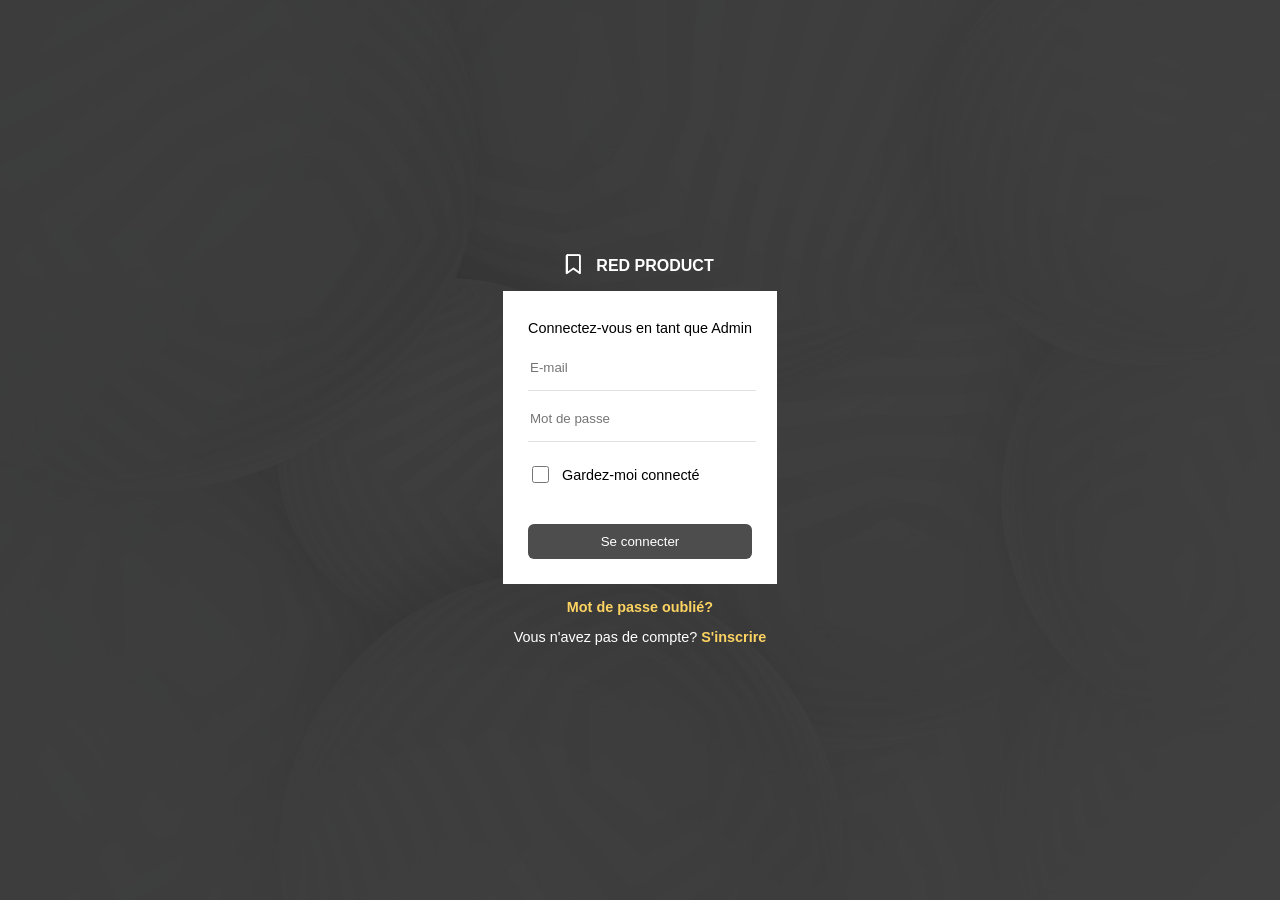
==== commit ebe7d765: "J'ai fait des changement par rapport au nom des fichiers" ====
--- a/index.html
+++ b/index.html
@@ -12,245 +12,33 @@
 </head>
 
 <body>
+    <div class="formulaire">
+        <div class="bgoppacité2">
+            <form action="">
+                <div class="icon3">
+                    <p><i class="fa-regular fa-bookmark fa-lg" style="color: rgb(255, 255, 255);"></i></p>
+                    <p class="centrer">RED PRODUCT</p>
+                </div>
+                <div class="bg1">
+                    <p class="p1">Connectez-vous en tant que Admin</p>
+                    <div><input class="inputform1" type="text" placeholder="E-mail"></div>
+                    <div><input class="inputform1" type="text" placeholder="Mot de passe"></div>
+                    <div class="p2"> 
+                        <input  class="p3" type="checkbox">
+                        <p class="p1">Gardez-moi connecté</p>
+                    </div>
 
-    <div class="side-main">
-        <aside class="bg" id="sidebar">
-            <div class="bg-color">
-
-                <div class="side">
-                    <p><i class="fa-regular fa-bookmark fa-lg" style="color: rgb(255, 255, 255);"></i></p>
-                    <p class="p-side">RED PRODUCT</p>
+                    <button class="button">
+                        <a href="daschboard.html">Se connecter</a>
+                    </button>
                 </div>
 
-                <nav>
-                    <p class="p-side1">Principal</p>
-                    <div>
-                        <div class="icon1">
-                            <p><span id="span" class="material-symbols-outlined">dashboard</span></p>
-                            <p class="nav1" id="nav1" id="colorblack2"> <a class="a4"
-                                    href="daschboard.html">Daschboard</a></p>
-                        </div>
-                        <div class="icon2" id="colorblack2">
-                            <p class="nav2"><a class="a2" href="index.html"> <i id="icon2"
-                                        class="fa-solid fa-display fa-lg" style="color: rgb(1, 1, 1);"></i>Liste
-                                    des Hôtels</a></p>
-                        </div>
-                    </div>
-                </nav>
-
-                
-                <div class="bas">
-                    <div id="image" class="img1"><img class="image1"
-                            src="images/d0ad5715ff957c6bfb22eb955f71f63b6a0704d4.png" alt=""></div>
-
-                    <div class="lineheight">
-                        <p>Moukhamed Badiane</p>
-                        <p><i class="fa-solid fa-circle fa-2xs" style="color: rgb(107, 201, 25);"></i> En ligne</p>
-                    </div>
-                </div>
-            </div>
-        </aside>
-
-
-        <div class="main">
-            <div id="main">
-                <header>
-
-                    <div class="entête">
-                        <div class="entête-gauche" id="sidebar-toggle">
-                            <button class="toggle-button" type="button">
-                                <i class="fa-solid fa-bars-staggered fa-2xl" style="color: rgb(0, 0, 0);"></i>
-                            </button>
-
-                            <p><b>Listes des Hôtels</b></p>
-                        </div>
-                        <div class="entête1">
-                            <div class="iconinput">
-                                <i class="fa-solid fa-magnifying-glass fa-xs" style="color: rgb(220, 213, 213);"></i>
-                                <input class="input" type="text" placeholder=" Recherhe">
-                            </div>
-                            <p><i class="fa-regular fa-bell fa-lg" style="color: rgb(0, 0, 0);"></i></p>
-                            <div class="img1"><img class="image1"
-                                    src="images/d0ad5715ff957c6bfb22eb955f71f63b6a0704d4.png" alt="">
-                            </div>
-                            <p><a href="connexion.html"><i class="fa-solid fa-arrow-right-from-bracket fa-lg" style="color: rgb(0, 0, 0);"></i></a>
-                            </p>
-                        </div>
-                    </div>
-
-                    <div class="entête2">
-                        <div class="sous-entête1">
-                            <p class="size1">Hôtels</p>
-                            <p class="p-entête">8</p>
-                        </div>
-
-                        <div class="btnajouter">
-                            <button class="sous-entête2"><i id="icon" class="fa-solid fa-plus fa-md"
-                                    style="color: rgb(0, 0, 0);"></i>Créer un nouveau hôtel</button>
-                        </div>
-                    </div>
-                </header>
-                <!-- EN-TETE -->
-                <main class="contenu">
-                    <div class="container">
-                        <div class="container2">
-                            <div class="items">
-                                <div class="image2"><img class="images2"
-                                        src="images/2ace93ddd9dc9cfc7b2bd9d9a279634ee238b1c0.jpg" alt=""></div>
-                                <div class="basimage">
-                                    <p id="basimage2">Boulvard Martin Lutter King Dakar, 11500</p>
-                                    <p id="basimage1"><b>Hôtel Terrou-Bi</b></p>
-                                    <p id="basimage">25.000 XOF par nuit</p>
-                                </div>
-                            </div>
-
-                            <div class="items">
-                                <div class="image2"><img class="images2"
-                                        src="images/7aa3fa98a5c573e7a6a70708802dac0779ef4cc6.jpg" alt=""></div>
-                                <div class="basimage">
-                                    <p id="basimage2">Boulvard Martin Lutter King Dakar, 11500</p>
-                                    <p id="basimage1"><b>Hôtel Terrou-Bi</b></p>
-                                    <p id="basimage">25.000 XOF par nuit</p>
-                                </div>
-                            </div>
-
-                            <div class="items">
-                                <div class="image2"><img class="images2"
-                                        src="images/7b8b867ff42dd9b09b585c713f1faaf1e9d5efa9.png" alt=""></div>
-                                <div class="basimage">
-                                    <p id="basimage2">Boulvard Martin Lutter King Dakar, 11500</p>
-                                    <p id="basimage1"><b>Hôtel Terrou-Bi</b></p>
-                                    <p id="basimage">25.000 XOF par nuit</p>
-                                </div>
-                            </div>
-
-                            <div class="items">
-                                <div class="image2"><img class="images2"
-                                        src="images/e2f0475cb31fc8aaa791f94943e72ebe5afef4fc.jpg" alt=""></div>
-                                <div class="basimage">
-                                    <p id="basimage2">Boulvard Martin Lutter King Dakar, 11500</p>
-                                    <p id="basimage1"><b>Hôtel Terrou-Bi</b></p>
-                                    <p id="basimage">25.000 XOF par nuit</p>
-                                </div>
-                            </div>
-
-                            <div class="items">
-                                <div class="image2"><img class="images2"
-                                        src="images/c2da843a742c66e1b32bac5a3423f97769ec294e (1).jpg" alt=""></div>
-                                <div class="basimage">
-                                    <p id="basimage2">Boulvard Martin Lutter King Dakar, 11500</p>
-                                    <p id="basimage1"><b>Hôtel Terrou-Bi</b></p>
-                                    <p id="basimage">25.000 XOF par nuit</p>
-                                </div>
-                            </div>
-
-                            <div class="items">
-                                <div class="image2"><img class="images2"
-                                        src="images/c7ada3dc7f94b97e81de5166530f7716e3ac4fda.jpg" alt=""></div>
-                                <div class="basimage">
-                                    <p id="basimage2">Boulvard Martin Lutter King Dakar, 11500</p>
-                                    <p id="basimage1"><b>Hôtel Terrou-Bi</b></p>
-                                    <p id="basimage">25.000 XOF par nuit</p>
-                                </div>
-                            </div>
-
-                            <div class="items">
-                                <div class="image2"><img class="images2"
-                                        src="images/f9c71de4bc8679a33e4414f8a5da273c04b95cbb.jpg" alt=""></div>
-                                <div class="basimage">
-                                    <p id="basimage2">Boulvard Martin Lutter King Dakar, 11500</p>
-                                    <p id="basimage1"><b>Hôtel Terrou-Bi</b></p>
-                                    <p id="basimage">25.000 XOF par nuit</p>
-                                </div>
-                            </div>
-
-                            <div class="items">
-                                <div class="image2"><img class="images2"
-                                        src="images/e480cb32120fa58c6a70bd87d0dc0eabfcb5fd43.jpg" alt=""></div>
-                                <div class="basimage">
-                                    <p id="basimage2">Boulvard Martin Lutter King Dakar, 11500</p>
-                                    <p id="basimage1"><b>Hôtel Terrou-Bi</b></p>
-                                    <p id="basimage">25.000 XOF par nuit</p>
-                                </div>
-                            </div>
-                        </div>
-                    </div>
-
-
-
-                </main>
-            </div>
-        </div>
-
-        <!-- Modal -->
-
-        <div class="transparant">
-            <div class="modal">
-                <div>
-                    <p class="haut"><i id="fermermodal" class="fa-solid fa-arrow-left" style="color: rgb(0, 0, 0);"></i>Créer un nouveau
-                        hôtel</p>
-                </div>
-
-                <form id="border" action="">
-                    <div class="display">
-                        <div>
-                            <div class="div1">
-                                <div class="div1"><label for="name">Nom de l'hôtel</label></div>
-                                <input type="text" id="name" placeholder="CAP Mariane">
-                            </div>
-
-                            <div class="div1">
-                                <div class="div1"><label for="Email">E-mail</label></div>
-                                <input type="text" id="Email" placeholder="information@gmail.com">
-                            </div> 
-
-                            <div class="div1">
-                                <div class="div1"><label for="prix">Prix par nuit</label></div>
-                                <input type="number" id="prix" placeholder="25.000 XOF">
-                            </div>
-                        </div>
-
-                        <div>
-                            <div class="div1">
-                                <div class="div1"><label for="adresse">Adresse</label></div>
-                                <input type="text" id="name" placeholder="Les îles du saloum, Mar Lodj">
-                            </div>
-
-                            <div class="div1">
-                                <div class="div1"><label for="muméro">Numéro de téléphone</label></div>
-                                <input type="text" id="muméro" placeholder="+221 77 777 77 77">
-                            </div>
-
-                            <div class="div1">
-                                <div class="div1"><label class="lab" for="devise">Devise</label></div>
-                                <select class="select">
-                                    <option>F XOF</option>
-                                    <option>Euro</option>
-                                    <option>Dollar</option>
-                                </select>
-                            </div>
-                        </div>
-                    </div>
-
-                    <p>Ajouter une photo</p>
-                    <label class="label">
-                        <input type="file" id="image" hidden>
-                        <div class="imgholder">
-                            <i class="fa-solid fa-image fa-lg" style="color: rgb(167, 165, 165);"></i>
-                            <p>Ajouter une photo</p>
-                        </div>
-                    </label>
-
-                    
-                </form>
-                <button class="btnform">Enregistrer</button>
-            </div>
-
+                <p class="p4"><a class="textdecoration" href="motdepasse.html"><strong>Mot de passe oublié?</strong></a></p>
+                <p class="p4">Vous n'avez pas de compte? <a class="textdecoration" href="incrit.html"><strong>S'inscrire</strong></a></p>
+            </form>
         </div>
     </div>
 
-    <div class="overlay"></div>
-    <script src="script.js"></script>
 </body>
 
 </html>
--- a/style.css
+++ b/style.css
@@ -526,6 +526,10 @@
     color: white;
 }
 
+.textdecoration{
+    text-decoration: none;
+}
+
 strong {
     color: rgb(253, 211, 97);
 }
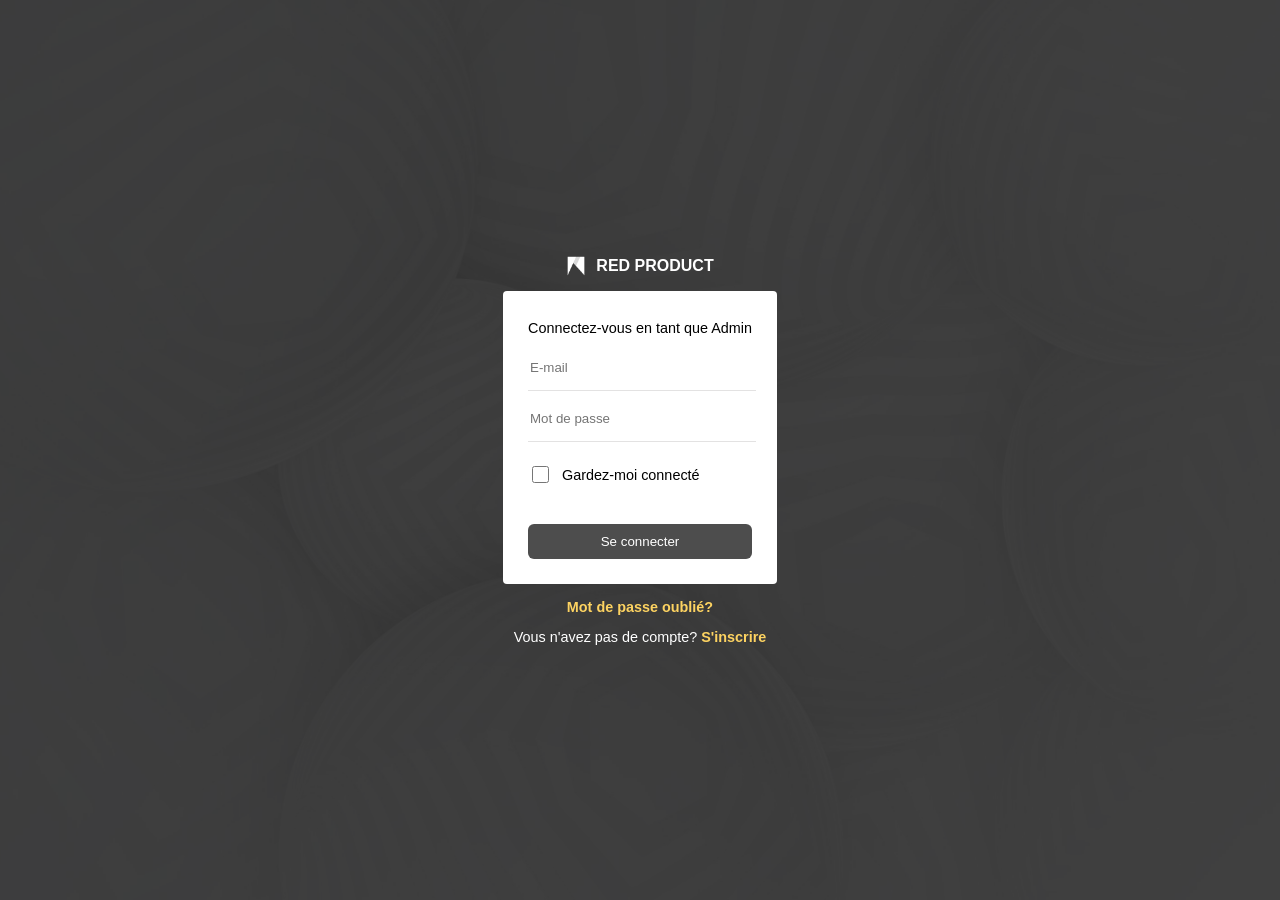
==== commit cfae7d0a: "Réglage des bugs" ====
--- a/index.html
+++ b/index.html
@@ -14,23 +14,22 @@
 <body>
     <div class="formulaire">
         <div class="bgoppacité2">
-            <form action="">
+            <form action=""  id="formConnexion">
                 <div class="icon3">
-                    <p><i class="fa-regular fa-bookmark fa-lg" style="color: rgb(255, 255, 255);"></i></p>
+                    <div class="logo"><img class="logo" src="images/Link → SVG.png" alt=""></div>
                     <p class="centrer">RED PRODUCT</p>
                 </div>
-                <div class="bg1">
+                <div class="bg1" >
                     <p class="p1">Connectez-vous en tant que Admin</p>
-                    <div><input class="inputform1" type="text" placeholder="E-mail"></div>
-                    <div><input class="inputform1" type="text" placeholder="Mot de passe"></div>
+                     <p id="erreurMessage" style="color: red; font-size: 0.85rem; display: none;"></p>
+                    <div><input class="inputform1" type="text" id="email" placeholder="E-mail" required></div>
+                    <div><input class="inputform1" type="text" id="motDePasse" placeholder="Mot de passe" required></div>
                     <div class="p2"> 
-                        <input  class="p3" type="checkbox">
+                        <input  class="p3" type="checkbox" id="garderConnecte">
                         <p class="p1">Gardez-moi connecté</p>
                     </div>
 
-                    <button class="button">
-                        <a href="daschboard.html">Se connecter</a>
-                    </button>
+                    <button class="button" type="submit" id="btnConnexion">Se connecter</button>
                 </div>
 
                 <p class="p4"><a class="textdecoration" href="motdepasse.html"><strong>Mot de passe oublié?</strong></a></p>
@@ -39,6 +38,7 @@
         </div>
     </div>
 
+    <script src="connexion.js"></script>
 </body>
 
 </html>
--- a/style.css
+++ b/style.css
@@ -6,10 +6,22 @@
 body {
     margin: 0;
     padding: 0;
-    font-family: sans-serif;
-}
-
+    font-family: roboto, sans-serif;
+}
+
+
+main.no-scroll {
+    overflow: hidden;
+}
 /* DEBUT EN-TETE */
+
+.dash1 {
+    color: rgba(36, 35, 35, 0.815);
+    font-size: 1.2rem;
+    font-weight: 600;
+}
+
+
 .iconinput .fa-solid {
     position: absolute;
     margin: 26px;
@@ -44,8 +56,14 @@
 
 .entête1 {
     display: flex;
-    gap: 6px;
-
+    justify-content: center;
+    gap: 5px;
+}
+
+.en1tete {
+    display: flex;
+    gap: 10px;
+    margin-left: 10px;
 }
 
 .entête2 {
@@ -54,7 +72,7 @@
     justify-content: space-between;
     padding-left: 20px;
     padding-right: 20px;
-    box-shadow: 0 0.3px gray;
+
 }
 
 .sous-entête1 {
@@ -86,7 +104,7 @@
 .sous-entête3 {
     display: flex;
     flex-direction: column;
-    line-height: 0.5px;
+    line-height: 0.1px;
 }
 
 .size1 {
@@ -113,6 +131,32 @@
 /* FIN EN-TETE */
 
 /* SIDE-BAR */
+
+.icon1 {
+    padding-left: 10px;
+}
+
+.nav-link {
+    display: flex;
+    align-items: center;
+    gap: 8px;
+    text-decoration: none;
+    color: rgba(0, 0, 0, 0.75);
+    padding: 4px 5px;
+}
+
+.dash {
+    color: black;
+}
+
+#hot {
+    color: rgb(217, 217, 217);
+}
+
+.nav-link span {
+    font-size: 20px;
+}
+
 
 .side-main {
     display: flex;
@@ -156,12 +200,13 @@
 }
 
 .p-side {
-    color: white;
+    color: rgb(217, 217, 217);
+    font-weight: bold;
 }
 
 .p-side1 {
     padding-left: 10px;
-    color: white;
+    color: rgb(217, 217, 217);
     font-size: small;
 }
 
@@ -186,15 +231,16 @@
     color: rgb(0, 0, 0);
 }
 
-#colorblack2 {
+.colorblack2 {
     color: rgb(0, 0, 0);
+    margin: 0;
 }
 
 .nav2,
 .a2 {
     text-decoration: none;
     list-style-type: none;
-    color: rgb(0, 0, 0);
+    color: rgba(0, 0, 0, 0.75);
     padding-left: 5px;
 }
 
@@ -202,21 +248,27 @@
 .a3 {
     text-decoration: none;
     list-style-type: none;
-    color: rgb(255, 255, 255);
+    color: rgb(217, 217, 217);
     padding-left: 5px;
 }
 
+.left {
+    padding-left: 6px;
+}
+
 #icon1 {
-    background-color: white;
-}
-
-.icon1 {
+    background-color: rgb(227, 227, 227);
+    padding-top: 2px;
+}
+
+/* .icon1 {
     display: flex;
     padding-left: 10px;
-}
+} */
 
 .icon2 {
-    background-color: white;
+    background-color: rgb(227, 227, 227);
+    padding-left: 6px;
 }
 
 #nav1 {
@@ -229,12 +281,11 @@
 
 #icon2 {
     margin-right: 10px;
-    padding-top: 30px;
-    padding-bottom: 30px;
+    padding: 8px 0px;
 }
 
 span {
-    color: rgb(0, 0, 0);
+    color: rgba(0, 0, 0, 0.75);
 }
 
 
@@ -246,17 +297,17 @@
     padding: 8px;
     position: absolute;
     bottom: 0%;
-    border-top: 0.1px solid rgba(173, 172, 172, 0.594);
     gap: 6px
 }
 
 #image {
-    margin-top: 5px;
+    margin-top: 13px;
 }
 
 .lineheight {
     padding-top: 8px;
-    line-height: 3px;
+    line-height: 10px;
+    font-size: 1rem;
 }
 
 .toggle-button {
@@ -303,11 +354,12 @@
     padding-left: 0;
 }
 
-.container {
+/* .container {
     display: flex;
     flex-direction: row;
     flex-wrap: wrap;
-    gap: 15px;
+    justify-content: center;
+    gap: 25px;
     padding: 20px;
     padding-top: 150px;
     z-index: 1;
@@ -315,7 +367,7 @@
 
 .item {
     border-radius: 7px;
-    width: 319px;
+    width: 100%;
     padding-left: 10px;
     background-color: white;
 }
@@ -381,18 +433,19 @@
 
 .pad p {
     color: rgb(137, 137, 137);
-    font-size: 0.9rem;
-}
+    font-size: 1rem;
+} */
 
 .contenu {
     background-color: rgba(177, 177, 177, 0.253);
     width: 100%;
     min-height: 100vh;
-}
-
-.item p {
+    margin-top: 15px;
+}
+
+/* .item p {
     line-height: 5px;
-}
+} */
 
 .image2 .images2 {
     width: 245px;
@@ -402,6 +455,16 @@
 
 }
 
+.pan {
+    font-size: 2rem;
+    font-weight: normal;
+    color: rgba(56, 56, 56, 0.861);
+}
+
+.pan1 {
+    color: rgba(28, 27, 27, 0.897);
+}
+
 .items {
     background-color: white;
     width: fit-content;
@@ -428,9 +491,103 @@
 .container2 {
     display: flex;
     flex-direction: row;
+    justify-content: center;
     flex-wrap: wrap;
     gap: 10px;
 
+}
+
+.container {
+    justify-content: center;
+    padding-top: 150px;
+}
+
+
+
+
+/* CONTAINER ISOLE */
+.cards-container {
+    display: grid;
+    grid-template-columns: repeat(3, 1fr);
+    gap: 15px;
+    margin-top: 150px;
+    padding: 15px;
+}
+
+/* CARTE */
+.cards-container .item {
+    background: white;
+    border-radius: 10px;
+    padding: 15px;
+    display: flex;
+    align-items: center;
+    gap: 15px;
+}
+
+/* ICONE */
+#ic1 i {
+    font-size: 18px;
+    padding: 10px;
+    border-radius: 50%;
+    background: rgb(201, 112, 221);
+    color: white;
+}
+
+#ic2 i {
+    font-size: 18px;
+    padding: 10px;
+    border-radius: 50%;
+    background: rgb(46, 252, 186);
+    ;
+    color: white;
+}
+
+#ic3 i {
+    font-size: 18px;
+    padding: 10px;
+    border-radius: 50%;
+    background: rgba(255, 178, 13, 0.995);
+    color: white;
+}
+
+#ic4 i {
+    font-size: 18px;
+    padding: 10px;
+    border-radius: 50%;
+    background: rgba(243, 37, 5, 0.977);
+    color: white;
+}
+
+#ic5 i {
+    font-size: 18px;
+    padding: 10px;
+    border-radius: 50%;
+    background: rgb(223, 38, 223);
+    color: white;
+}
+
+#ic6 i {
+    font-size: 18px;
+    padding: 10px;
+    border-radius: 50%;
+    background: rgb(20, 60, 216);
+    color: white;
+}
+
+
+
+/* TEXTE */
+.cards-container .pad p {
+    margin: 0;
+    color: gray;
+}
+
+
+
+.pan {
+    font-weight: 300;
+    font-size: 1.5rem;
+    color: black;
 }
 
 /* MAIN */
@@ -443,6 +600,13 @@
     background-size: cover;
     background-position: center;
     min-height: 100vh;
+
+}
+
+.logo {
+    width: 20px;
+    height: 22px;
+    margin-top: 7px;
 }
 
 .bgoppacité2 {
@@ -453,6 +617,7 @@
     justify-content: center;
     align-items: center;
 }
+
 
 .bg1 {
     background-color: white;
@@ -460,6 +625,7 @@
     padding: 25px;
     padding-top: 15px;
     margin: auto;
+    border-radius: 4px;
 }
 
 .centrer {
@@ -470,7 +636,7 @@
 .icon3 {
     display: flex;
     justify-content: center;
-    gap: 15px;
+    gap: 10px;
 }
 
 .inputform1 {
@@ -526,7 +692,7 @@
     color: white;
 }
 
-.textdecoration{
+.textdecoration {
     text-decoration: none;
 }
 
@@ -559,7 +725,7 @@
 
 /* MODAL */
 
-.transparant {
+/* .transparant {
     position: fixed;
     top: 0;
     left: 0;
@@ -584,6 +750,7 @@
     margin-top: 10px;
     border-radius: 10px;
     opacity: 0;
+    width: 50%;
     visibility: hidden;
 }
 
@@ -595,32 +762,33 @@
 #border {
     border-top: 1.2px dotted rgb(146, 146, 146);
     padding-top: 20px;
+   
 }
 
 .display {
     display: flex;
-    flex-direction: row;
     gap: 15px;
 }
 
 .div1 {
     padding-bottom: 10px;
+    flex: 1;
 }
 
 .div1 input {
-    width: 200px;
+    width: 100%;
     outline: none;
 }
 
 .div1 select {
-    width: 210px;
+    width: 100%;
     padding: 2.5px;
     outline: none;
 }
 
 .label {
     display: block;
-    width: 430px;
+    
     height: 150px;
     border: 1px solid #ccc;
     border-radius: 8px;
@@ -663,9 +831,134 @@
 
 #fermermodal {
     cursor: pointer;
-}
-
-@media screen and (max-width: 638px) {
+} */
+
+/* OVERLAY */
+.transparant {
+    position: fixed;
+    top: 0;
+    left: 0;
+    width: 100%;
+    height: 100%;
+    background: rgba(0, 0, 0, 0.6);
+    display: flex;
+    justify-content: center;
+    align-items: center;
+    z-index: 3000;
+    opacity: 0;
+    visibility: hidden;
+}
+
+/* MODAL */
+.modal {
+    background: #fff;
+    color: black;
+    padding: 20px;
+    border-radius: 10px;
+    width: 50%;
+    max-width: 700px;
+    opacity: 0;
+    visibility: hidden;
+    max-height: 100vh;
+    overflow-y: auto;
+}
+
+/* HEADER */
+.haut {
+    display: flex;
+    gap: 10px;
+    align-items: center;
+    padding-top: 5px;
+}
+
+/* SEPARATION */
+#border {
+    border-top: 1px dotted #999;
+    padding-top: 20px;
+}
+
+/* FORM GRID */
+.display {
+    display: grid;
+    grid-template-columns: repeat(2, 1fr);
+    gap: 15px;
+}
+
+/* INPUT BLOCK */
+.div1 {
+    width: 100%;
+    margin-bottom: 5px;
+}
+#name{
+    margin-bottom: 10px;
+}
+
+.div1 input {
+    width: 92%;
+    padding: 6px;
+    outline: none;
+    padding: 10px;
+    border: 1px solid gray;
+    border-radius: 8px;
+}
+
+.div1 select {
+    width: 100%;
+    padding: 6px;
+    outline: none;
+    padding: 10px;
+    border-radius: 8px;
+}
+
+/* IMAGE UPLOAD */
+.label {
+    display: block;
+    height: 150px;
+    border: 1px solid #ccc;
+    border-radius: 8px;
+    cursor: pointer;
+}
+
+.label .imgholder {
+    display: flex;
+    justify-content: center;
+    align-items: center;
+    height: 100%;
+    color: #aaa;
+}
+
+/* BUTTON */
+.btnform {
+    padding: 10px 15px;
+    background-color: #7e7a7a;
+    border: none;
+    border-radius: 5px;
+    color: white;
+    margin-top: 10px;
+    margin-bottom: 10px;
+    position: relative;
+   
+}
+.mit{
+    position: absolute;
+    right: 20px;
+}
+
+/* ACTIVE */
+.active {
+    transform: scale(1);
+    opacity: 1;
+    visibility: visible;
+}
+
+
+@media screen and (max-width: 500px) {
+
+    .cards-container {
+        margin-top: 200px;
+        grid-template-columns: 1fr;
+    }
+
     #sidebar {
         transform: translateX(-100%);
     }
@@ -705,24 +998,26 @@
         margin-top: 10px;
     }
 
-    .item {
+    /* .item {
         width: 87%;
-    }
+    } */
 
     .items {
-        width: 88%;
-    }
-
-    .container {
+        width: 90%;
+    }
+
+    /* .container {
         flex-direction: column;
         width: 100%;
         padding-top: 220px;
         justify-content: center;
-    }
+    } */
 
     .container2 {
-        padding-top: 10px;
-        margin-left: 5px;
+        flex-wrap: wrap;
+        padding-top: 30px;
+        justify-content: center;
+
     }
 
     .entête {
@@ -745,55 +1040,16 @@
     }
 
 
-    .transparant {
-        align-items: flex-end;
-        /* modal collée en bas sur mobile */
-        padding: 0;
-    }
-
-    .div1 {
-        width: 100%;
-        /* ← ajouter ceci */
-        padding-bottom: 10px;
-    }
-
-    .modal {
-        width: 90%;
-        max-height: 90vh;
+     .modal {
+        width: 80%;
+        max-width: none;
+        padding: 15px;
+        border-radius: 10px;
         overflow-y: auto;
-        border-radius: 16px 16px 0 0;
-        /* arrondi seulement en haut */
-        padding: 20px 15px;
-        margin-top: 0;
-        /* margin-bottom: 50px; */
-        box-sizing: border-box;
-    }
-
-    .haut {
-        flex-direction: column;
-        gap: 8px;
     }
 
     .display {
-        flex-direction: column;
-        gap: 10px;
-    }
-
-    .div1 input {
-        width: 100%;
-        box-sizing: border-box;
-    }
-
-    .div1 select {
-        width: 100%;
-        box-sizing: border-box;
-    }
-
-
-    .label {
-        width: 100%;
-        height: 90px;
-        box-sizing: border-box;
+        grid-template-columns: 1fr;
     }
 }
 
@@ -803,7 +1059,7 @@
     }
 } */
 
-@media screen and (min-width: 640px) and (max-width: 1024px) {
+@media screen and (min-width: 500px) and (max-width: 850px) {
     .image2 .images2 {
         width: 100%;
     }
@@ -812,15 +1068,18 @@
         transform: translateX(-100%);
     }
 
-    .container {
+    .cards-container {
+        grid-template-columns: repeat(2, 1fr);
+    }
+
+    /* .container {
         justify-content: center;
 
-    }
-
-    .item {
-        width: 340px;
-    }
-
+    } */
+
+    /* .item {
+        width: 100%;
+    } */
     .items {
         width: 48%;
     }
@@ -848,6 +1107,56 @@
 
     }
 
-
-
-}+   .modal {
+        width: 80%;
+        max-width: none;
+        padding: 15px;
+        border-radius: 10px;
+    }
+
+    .display {
+        grid-template-columns: repeat(2, 1fr);
+    }
+
+}
+
+@media screen and (min-width: 851px) and (max-width: 1000px) {
+    .image2 .images2 {
+        width: 100%;
+    }
+
+    .items {
+        width: 23%;
+    }
+
+    .container2 {
+        flex-wrap: wrap;
+        padding-top: 30px;
+        justify-content: center;
+    }
+
+    .cards-container {
+        grid-template-columns: repeat(3, 1fr);
+    }
+
+  .modal {
+        width: 90%;
+        max-width: none;
+        padding: 15px;
+        border-radius: 10px;
+    }
+
+    .display {
+        grid-template-columns: repeat(2, 1fr);
+    }
+}
+
+
+/* @media screen and (min-width: 640px) {
+    .item {
+    border-radius: 7px;
+    width: 30%;
+    padding-left: 10px;
+    background-color: white;
+}
+} */
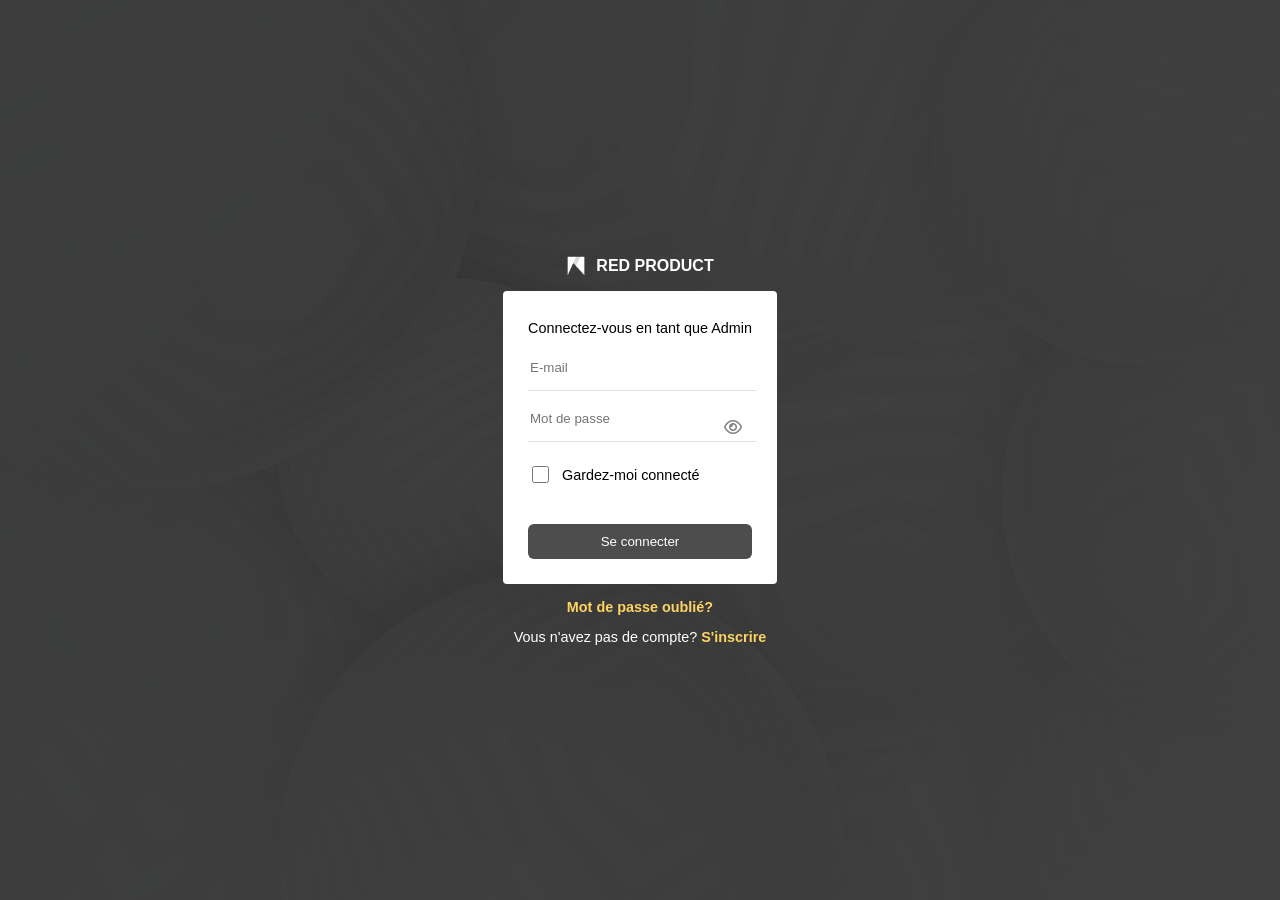
==== commit 842520c2: "Chengement" ====
--- a/index.html
+++ b/index.html
@@ -14,26 +14,32 @@
 <body>
     <div class="formulaire">
         <div class="bgoppacité2">
-            <form action=""  id="formConnexion">
+            <form action="" id="formConnexion">
                 <div class="icon3">
                     <div class="logo"><img class="logo" src="images/Link → SVG.png" alt=""></div>
                     <p class="centrer">RED PRODUCT</p>
                 </div>
-                <div class="bg1" >
+                <div class="bg1">
                     <p class="p1">Connectez-vous en tant que Admin</p>
-                     <p id="erreurMessage" style="color: red; font-size: 0.85rem; display: none;"></p>
+                    <p id="erreurMessage" style="color: red; font-size: 0.85rem; display: none;"></p>
                     <div><input class="inputform1" type="text" id="email" placeholder="E-mail" required></div>
-                    <div><input class="inputform1" type="text" id="motDePasse" placeholder="Mot de passe" required></div>
-                    <div class="p2"> 
-                        <input  class="p3" type="checkbox" id="garderConnecte">
+                    <div style="position: relative;">
+                        <input class="inputform1" type="password" id="motDePasse" placeholder="Mot de passe" required>
+                        <i class="fa-regular fa-eye" id="togglePassword"
+                            style="position: absolute; right: 10px; top: 50%; transform: translateY(-50%); cursor: pointer; color: gray;"></i>
+                    </div>
+                    <div class="p2">
+                        <input class="p3" type="checkbox" id="garderConnecte">
                         <p class="p1">Gardez-moi connecté</p>
                     </div>
 
                     <button class="button" type="submit" id="btnConnexion">Se connecter</button>
                 </div>
 
-                <p class="p4"><a class="textdecoration" href="motdepasse.html"><strong>Mot de passe oublié?</strong></a></p>
-                <p class="p4">Vous n'avez pas de compte? <a class="textdecoration" href="incrit.html"><strong>S'inscrire</strong></a></p>
+                <p class="p4"><a class="textdecoration" href="motdepasse.html"><strong>Mot de passe oublié?</strong></a>
+                </p>
+                <p class="p4">Vous n'avez pas de compte? <a class="textdecoration"
+                        href="incrit.html"><strong>S'inscrire</strong></a></p>
             </form>
         </div>
     </div>
